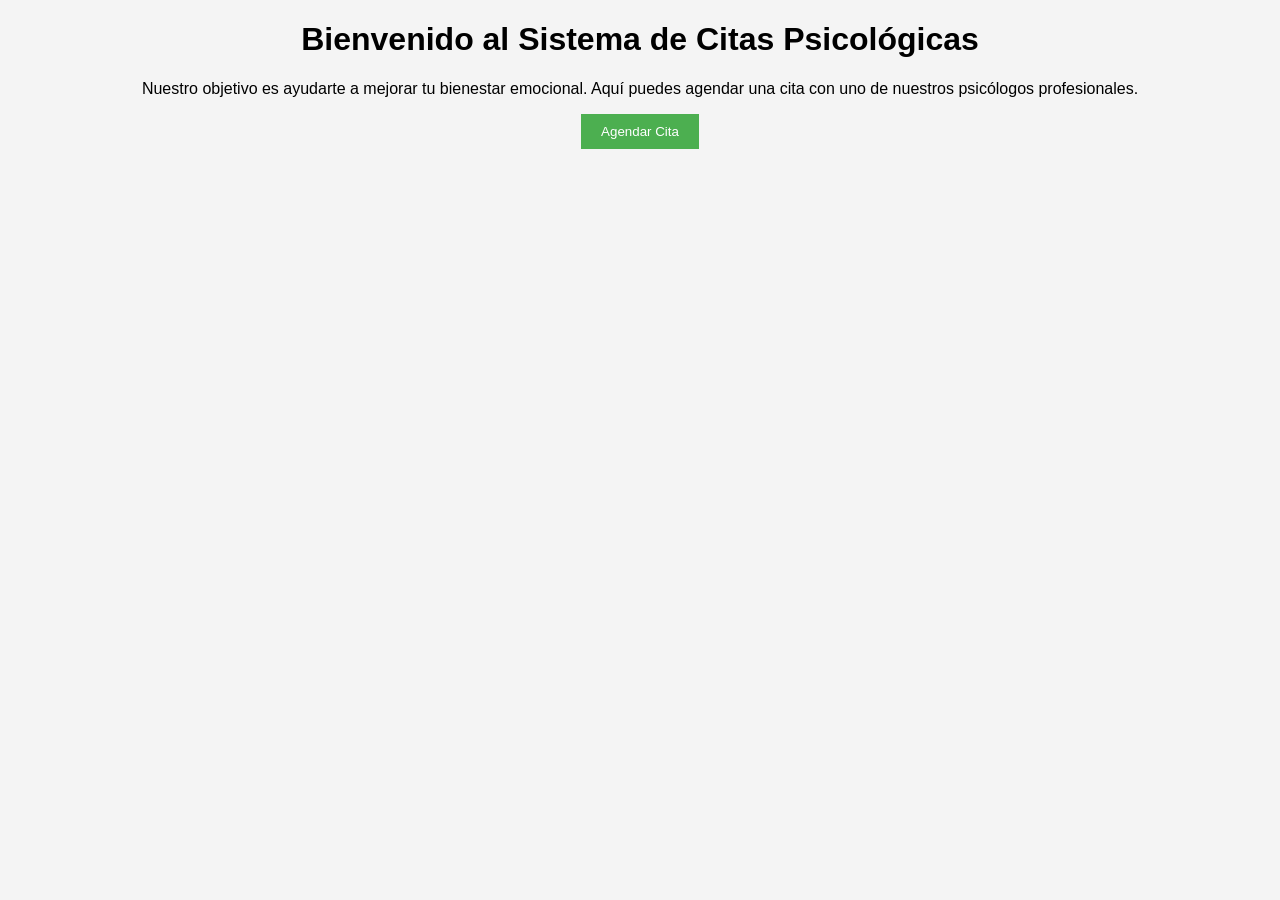
==== index.html @ baad1968 "Add files via upload" ====
<!DOCTYPE html>
<html>
<head>
<title>Bienvenido</title>
<link rel="stylesheet" href="style.css">
</head>

<body>

<header>
<h1>Bienvenido al Sistema de Citas Psicológicas</h1>
</header>

<div class="contenedor">

<p>
Nuestro objetivo es ayudarte a mejorar tu bienestar emocional.
Aquí puedes agendar una cita con uno de nuestros psicólogos profesionales.
</p>

<a href="cita.html">
<button>Agendar Cita</button>
</a>

</div>

</body>
</html>
---- style.css ----
body{
font-family: Arial;
background:#f4f4f4;
text-align:center;
}

.login-box{
width:300px;
margin:100px auto;
padding:20px;
background:white;
border-radius:10px;
}

input, textarea{
width:90%;
padding:10px;
margin:10px;
}

button{
padding:10px 20px;
background:#4CAF50;
color:white;
border:none;
cursor:pointer;
}

button:hover{
background:#45a049;
}

.formulario{
width:400px;
margin:auto;
background:white;
padding:20px;
border-radius:10px;
}
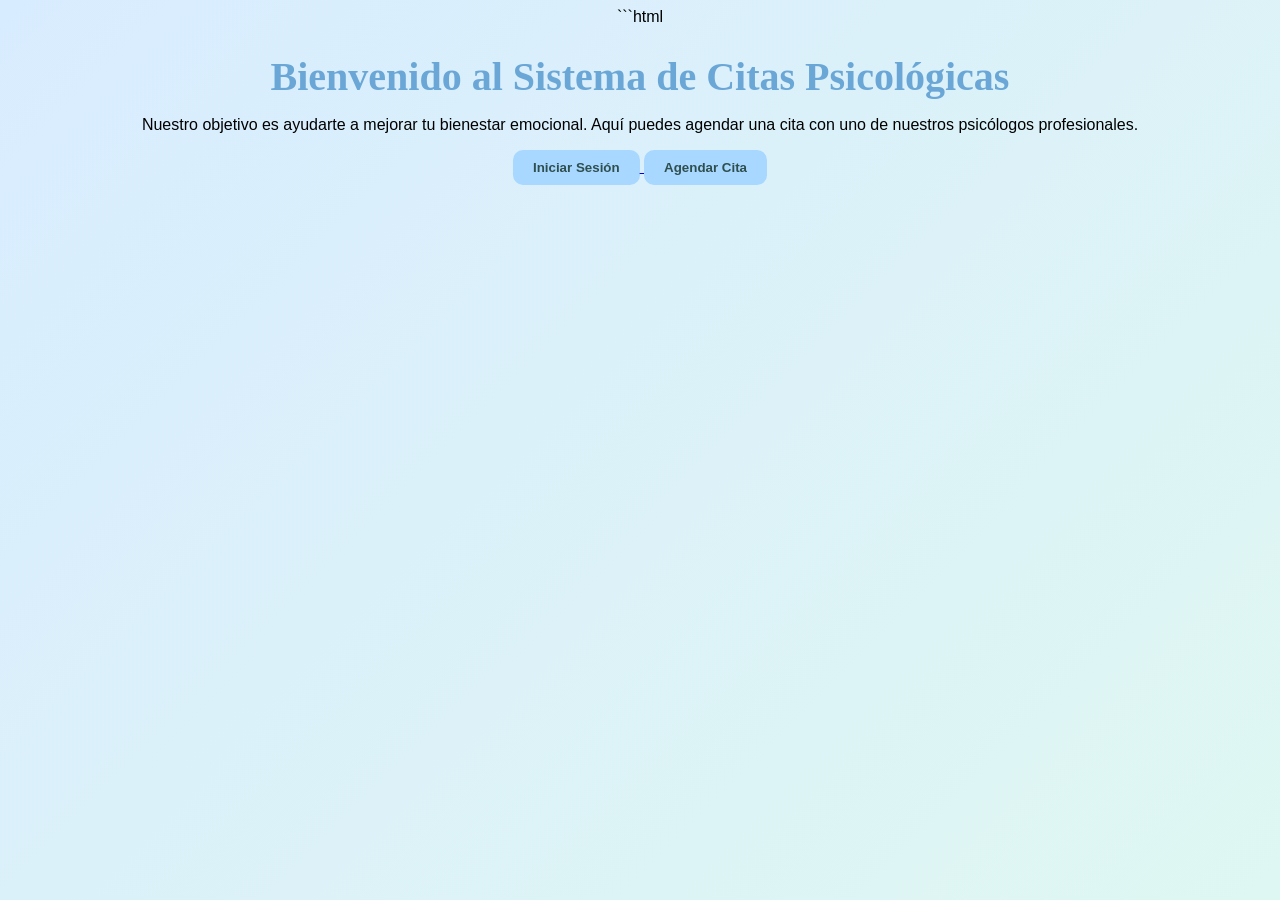
==== commit 31087c20: "Enhance index.html with login and button styles Added a login button and updated header class." ====
--- a/index.html
+++ b/index.html
@@ -1,3 +1,4 @@
+```html
 <!DOCTYPE html>
 <html>
 <head>
@@ -8,7 +9,7 @@
 <body>
 
 <header>
-<h1>Bienvenido al Sistema de Citas Psicológicas</h1>
+<h1 class="titulo">Bienvenido al Sistema de Citas Psicológicas</h1>
 </header>
 
 <div class="contenedor">
@@ -18,9 +19,17 @@
 Aquí puedes agendar una cita con uno de nuestros psicólogos profesionales.
 </p>
 
+<div class="botones">
+
+<a href="login.html">
+<button class="btn-login">Iniciar Sesión</button>
+</a>
+
 <a href="cita.html">
-<button>Agendar Cita</button>
+<button class="btn-cita">Agendar Cita</button>
 </a>
+
+</div>
 
 </div>
 
--- a/style.css
+++ b/style.css
@@ -1,39 +1,67 @@
 body{
-font-family: Arial;
-background:#f4f4f4;
-text-align:center;
+    font-family: 'Segoe UI', Arial, sans-serif;
+    background: linear-gradient(135deg,#d8ecff,#dff7f2);
+    text-align:center;
+}
+.titulo{
+    font-family: 'Dancing Script', cursive;
+    font-size:40px;
+    color:#6aa6d6;
+    margin-bottom:10px;
 }
 
+.subtitulo{
+    font-family: 'Dancing Script', cursive;
+    font-size:28px;
+    color:#7bc8a4;
+    margin-bottom:20px;
+}
 .login-box{
-width:300px;
-margin:100px auto;
-padding:20px;
-background:white;
-border-radius:10px;
+    width:300px;
+    margin:100px auto;
+    padding:25px;
+    background:#ffffff;
+    border-radius:15px;
+    box-shadow:0px 8px 20px rgba(0,0,0,0.1);
 }
 
 input, textarea{
-width:90%;
-padding:10px;
-margin:10px;
+    width:90%;
+    padding:10px;
+    margin:10px;
+    border:1px solid #cde8e5;
+    border-radius:8px;
+    outline:none;
+    background:#f7fdff;
+}
+
+input:focus, textarea:focus{
+    border:1px solid #8fd3c7;
+    box-shadow:0px 0px 5px rgba(143,211,199,0.5);
 }
 
 button{
-padding:10px 20px;
-background:#4CAF50;
-color:white;
-border:none;
-cursor:pointer;
+    padding:10px 20px;
+    background:#a8d8ff;
+    color:#2f4f4f;
+    border:none;
+    border-radius:10px;
+    cursor:pointer;
+    font-weight:bold;
+    transition:0.3s;
 }
 
 button:hover{
-background:#45a049;
+    background:#a8e6cf;
+    transform:scale(1.05);
 }
 
 .formulario{
-width:400px;
-margin:auto;
-background:white;
-padding:20px;
-border-radius:10px;
-}+    width:400px;
+    margin:auto;
+    background:#ffffff;
+    padding:25px;
+    border-radius:15px;
+    box-shadow:0px 8px 20px rgba(0,0,0,0.1);
+}
+
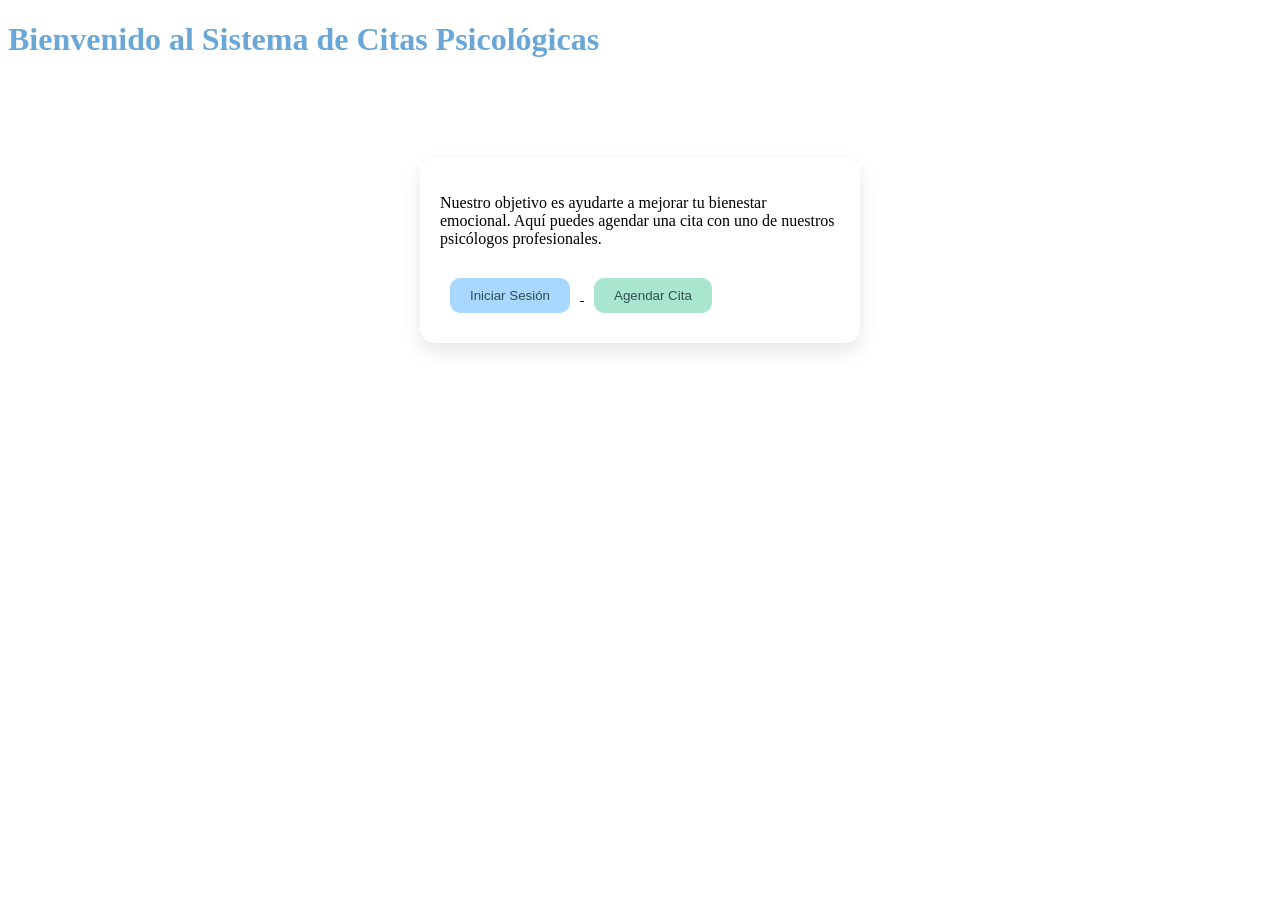
==== commit c11b7da6: "Fix HTML formatting in index.html" ====
--- a/index.html
+++ b/index.html
@@ -1,4 +1,4 @@
-```html
+
 <!DOCTYPE html>
 <html>
 <head>
@@ -35,3 +35,4 @@
 
 </body>
 </html>
+
--- a/style.css
+++ b/style.css
@@ -1,67 +1,45 @@
-body{
-    font-family: 'Segoe UI', Arial, sans-serif;
-    background: linear-gradient(135deg,#d8ecff,#dff7f2);
-    text-align:center;
-}
-.titulo{
-    font-family: 'Dancing Script', cursive;
-    font-size:40px;
-    color:#6aa6d6;
-    margin-bottom:10px;
+.contenedor{
+width:400px;
+margin:100px auto;
+padding:20px;
+background:white;
+border-radius:15px;
+box-shadow:0px 8px 20px rgba(0,0,0,0.1);
 }
 
-.subtitulo{
-    font-family: 'Dancing Script', cursive;
-    font-size:28px;
-    color:#7bc8a4;
-    margin-bottom:20px;
-}
-.login-box{
-    width:300px;
-    margin:100px auto;
-    padding:25px;
-    background:#ffffff;
-    border-radius:15px;
-    box-shadow:0px 8px 20px rgba(0,0,0,0.1);
+.titulo{
+font-family: 'Dancing Script', cursive;
+color:#6aa6d6;
 }
 
-input, textarea{
-    width:90%;
-    padding:10px;
-    margin:10px;
-    border:1px solid #cde8e5;
-    border-radius:8px;
-    outline:none;
-    background:#f7fdff;
+.botones{
+margin-top:20px;
 }
 
-input:focus, textarea:focus{
-    border:1px solid #8fd3c7;
-    box-shadow:0px 0px 5px rgba(143,211,199,0.5);
+.btn-login{
+background:#a8d8ff;
+color:#2f4f4f;
+padding:10px 20px;
+border:none;
+border-radius:10px;
+margin:10px;
+cursor:pointer;
 }
 
-button{
-    padding:10px 20px;
-    background:#a8d8ff;
-    color:#2f4f4f;
-    border:none;
-    border-radius:10px;
-    cursor:pointer;
-    font-weight:bold;
-    transition:0.3s;
+.btn-login:hover{
+background:#89c8f7;
 }
 
-button:hover{
-    background:#a8e6cf;
-    transform:scale(1.05);
+.btn-cita{
+background:#a8e6cf;
+color:#2f4f4f;
+padding:10px 20px;
+border:none;
+border-radius:10px;
+margin:10px;
+cursor:pointer;
 }
 
-.formulario{
-    width:400px;
-    margin:auto;
-    background:#ffffff;
-    padding:25px;
-    border-radius:15px;
-    box-shadow:0px 8px 20px rgba(0,0,0,0.1);
+.btn-cita:hover{
+background:#8fdcc0;
 }
-
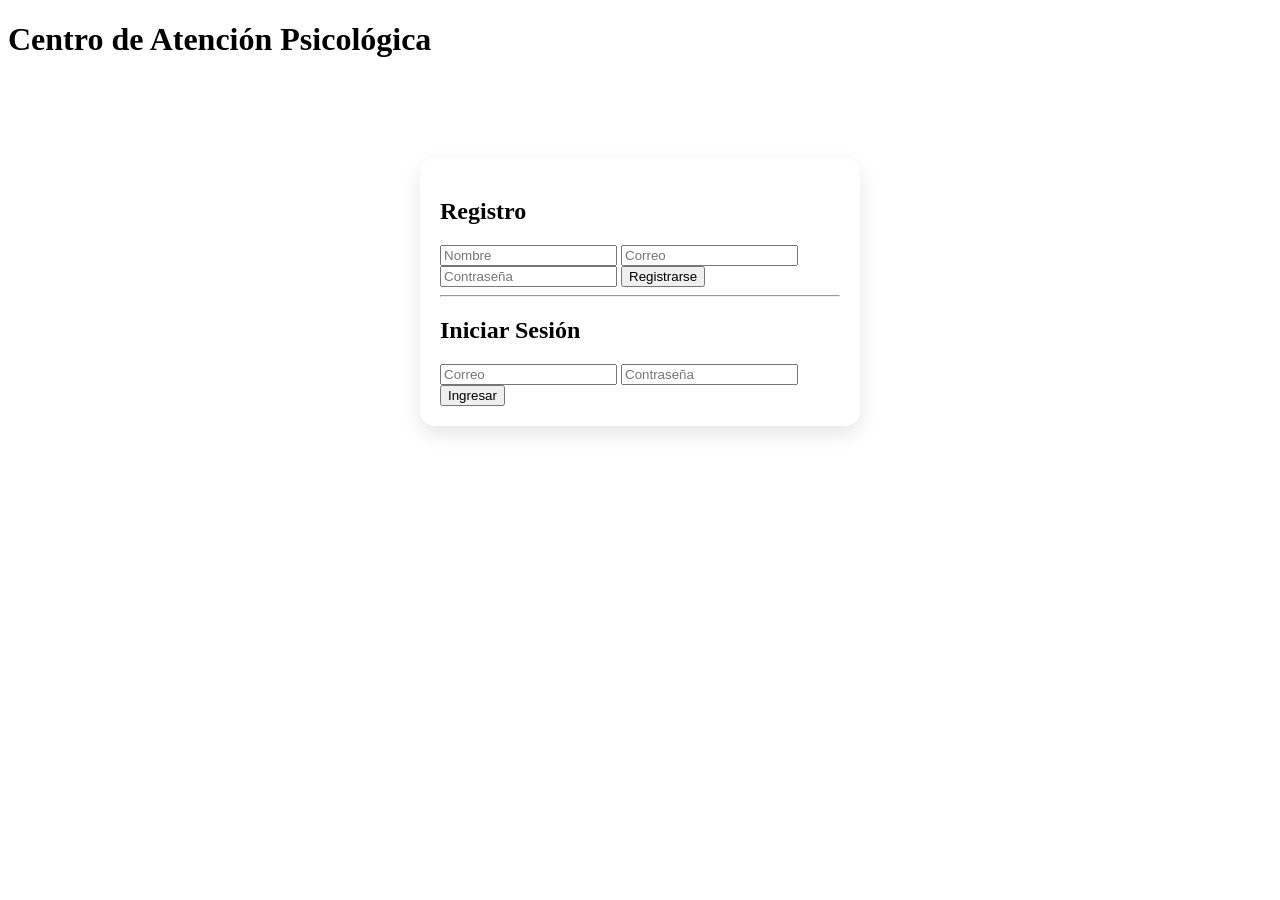
==== commit 67457c8a: "Replace welcome page with registration and login form" ====
--- a/index.html
+++ b/index.html
@@ -1,38 +1,38 @@
 
 <!DOCTYPE html>
-<html>
+<html lang="es">
 <head>
-<title>Bienvenido</title>
+<meta charset="UTF-8">
+<title>Agendar Cita Psicólogo</title>
 <link rel="stylesheet" href="style.css">
 </head>
 
 <body>
 
-<header>
-<h1 class="titulo">Bienvenido al Sistema de Citas Psicológicas</h1>
-</header>
+<h1>Centro de Atención Psicológica</h1>
 
 <div class="contenedor">
 
-<p>
-Nuestro objetivo es ayudarte a mejorar tu bienestar emocional.
-Aquí puedes agendar una cita con uno de nuestros psicólogos profesionales.
-</p>
+<h2>Registro</h2>
 
-<div class="botones">
+<input type="text" id="regNombre" placeholder="Nombre">
+<input type="email" id="regCorreo" placeholder="Correo">
+<input type="password" id="regPassword" placeholder="Contraseña">
 
-<a href="login.html">
-<button class="btn-login">Iniciar Sesión</button>
-</a>
+<button onclick="registrar()">Registrarse</button>
 
-<a href="cita.html">
-<button class="btn-cita">Agendar Cita</button>
-</a>
+<hr>
+
+<h2>Iniciar Sesión</h2>
+
+<input type="email" id="loginCorreo" placeholder="Correo">
+<input type="password" id="loginPassword" placeholder="Contraseña">
+
+<button onclick="login()">Ingresar</button>
 
 </div>
 
-</div>
+<script src="script.js"></script>
 
 </body>
 </html>
-
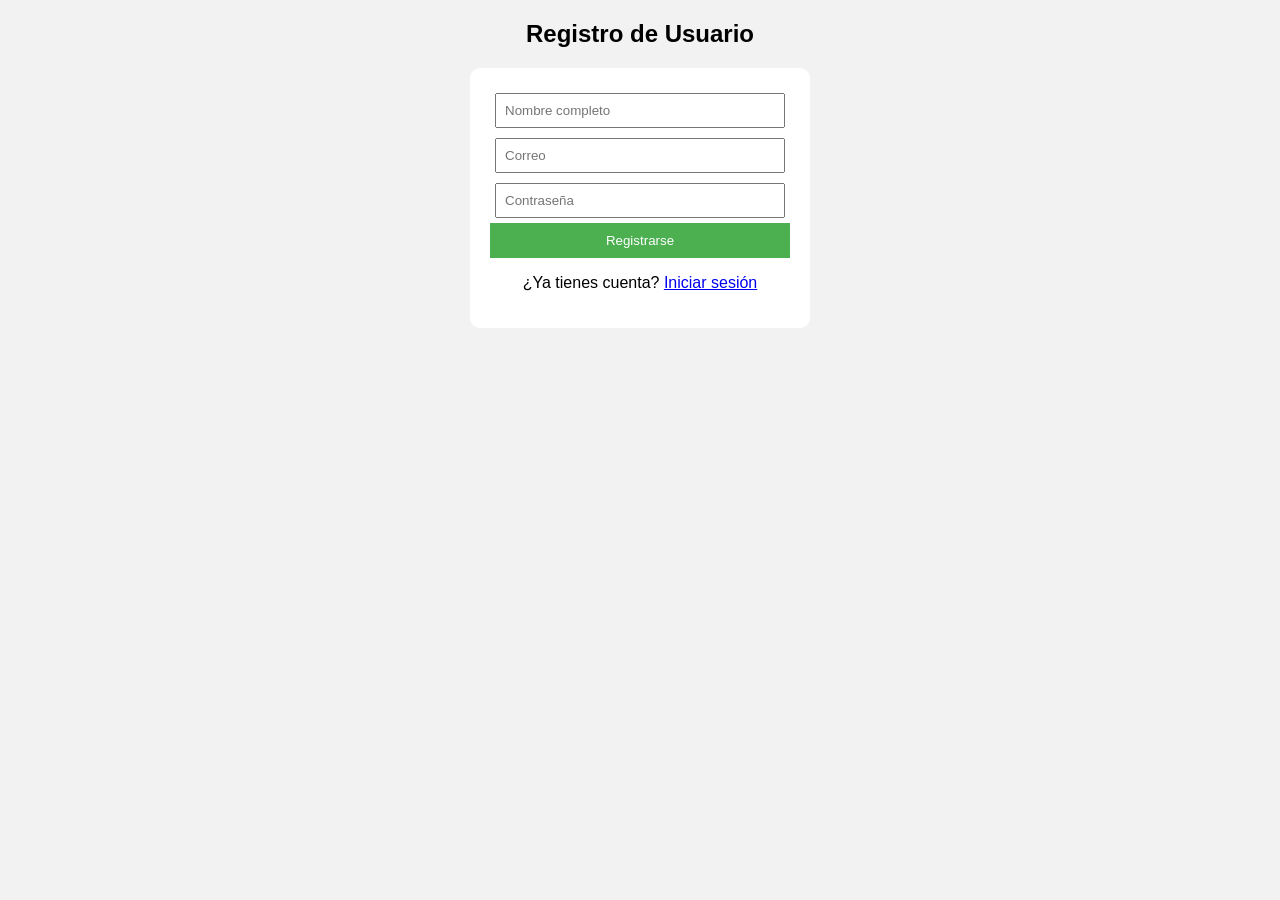
==== commit 130fdee4: "Revamp registration page with form and styles" ====
--- a/index.html
+++ b/index.html
@@ -3,36 +3,83 @@
 <html lang="es">
 <head>
 <meta charset="UTF-8">
-<title>Agendar Cita Psicólogo</title>
-<link rel="stylesheet" href="style.css">
+<title>Registro</title>
+
+<style>
+body{
+font-family: Arial;
+background:#f2f2f2;
+text-align:center;
+}
+
+form{
+background:white;
+width:300px;
+margin:auto;
+padding:20px;
+border-radius:10px;
+}
+
+input{
+width:90%;
+padding:8px;
+margin:5px;
+}
+
+button{
+background:#4CAF50;
+color:white;
+border:none;
+padding:10px;
+width:100%;
+}
+</style>
 </head>
 
 <body>
 
-<h1>Centro de Atención Psicológica</h1>
+<h2>Registro de Usuario</h2>
 
-<div class="contenedor">
+<form onsubmit="registrar(event)">
 
-<h2>Registro</h2>
+<input type="text" id="nombre" placeholder="Nombre completo" required>
 
-<input type="text" id="regNombre" placeholder="Nombre">
-<input type="email" id="regCorreo" placeholder="Correo">
-<input type="password" id="regPassword" placeholder="Contraseña">
+<input type="email" id="correo" placeholder="Correo" required>
 
-<button onclick="registrar()">Registrarse</button>
+<input type="password" id="password" placeholder="Contraseña" required>
 
-<hr>
+<button type="submit">Registrarse</button>
 
-<h2>Iniciar Sesión</h2>
+<p>¿Ya tienes cuenta?  
+<a href="login.html">Iniciar sesión</a></p>
 
-<input type="email" id="loginCorreo" placeholder="Correo">
-<input type="password" id="loginPassword" placeholder="Contraseña">
+</form>
 
-<button onclick="login()">Ingresar</button>
+<script>
 
-</div>
+function registrar(e){
+e.preventDefault()
 
-<script src="script.js"></script>
+let nombre = document.getElementById("nombre").value
+let correo = document.getElementById("correo").value
+let password = document.getElementById("password").value
+
+let usuario = {
+nombre:nombre,
+correo:correo,
+password:password
+}
+
+localStorage.setItem(correo, JSON.stringify(usuario))
+
+alert("Registro exitoso")
+
+window.location="login.html"
+
+}
+
+</script>
 
 </body>
 </html>
+
